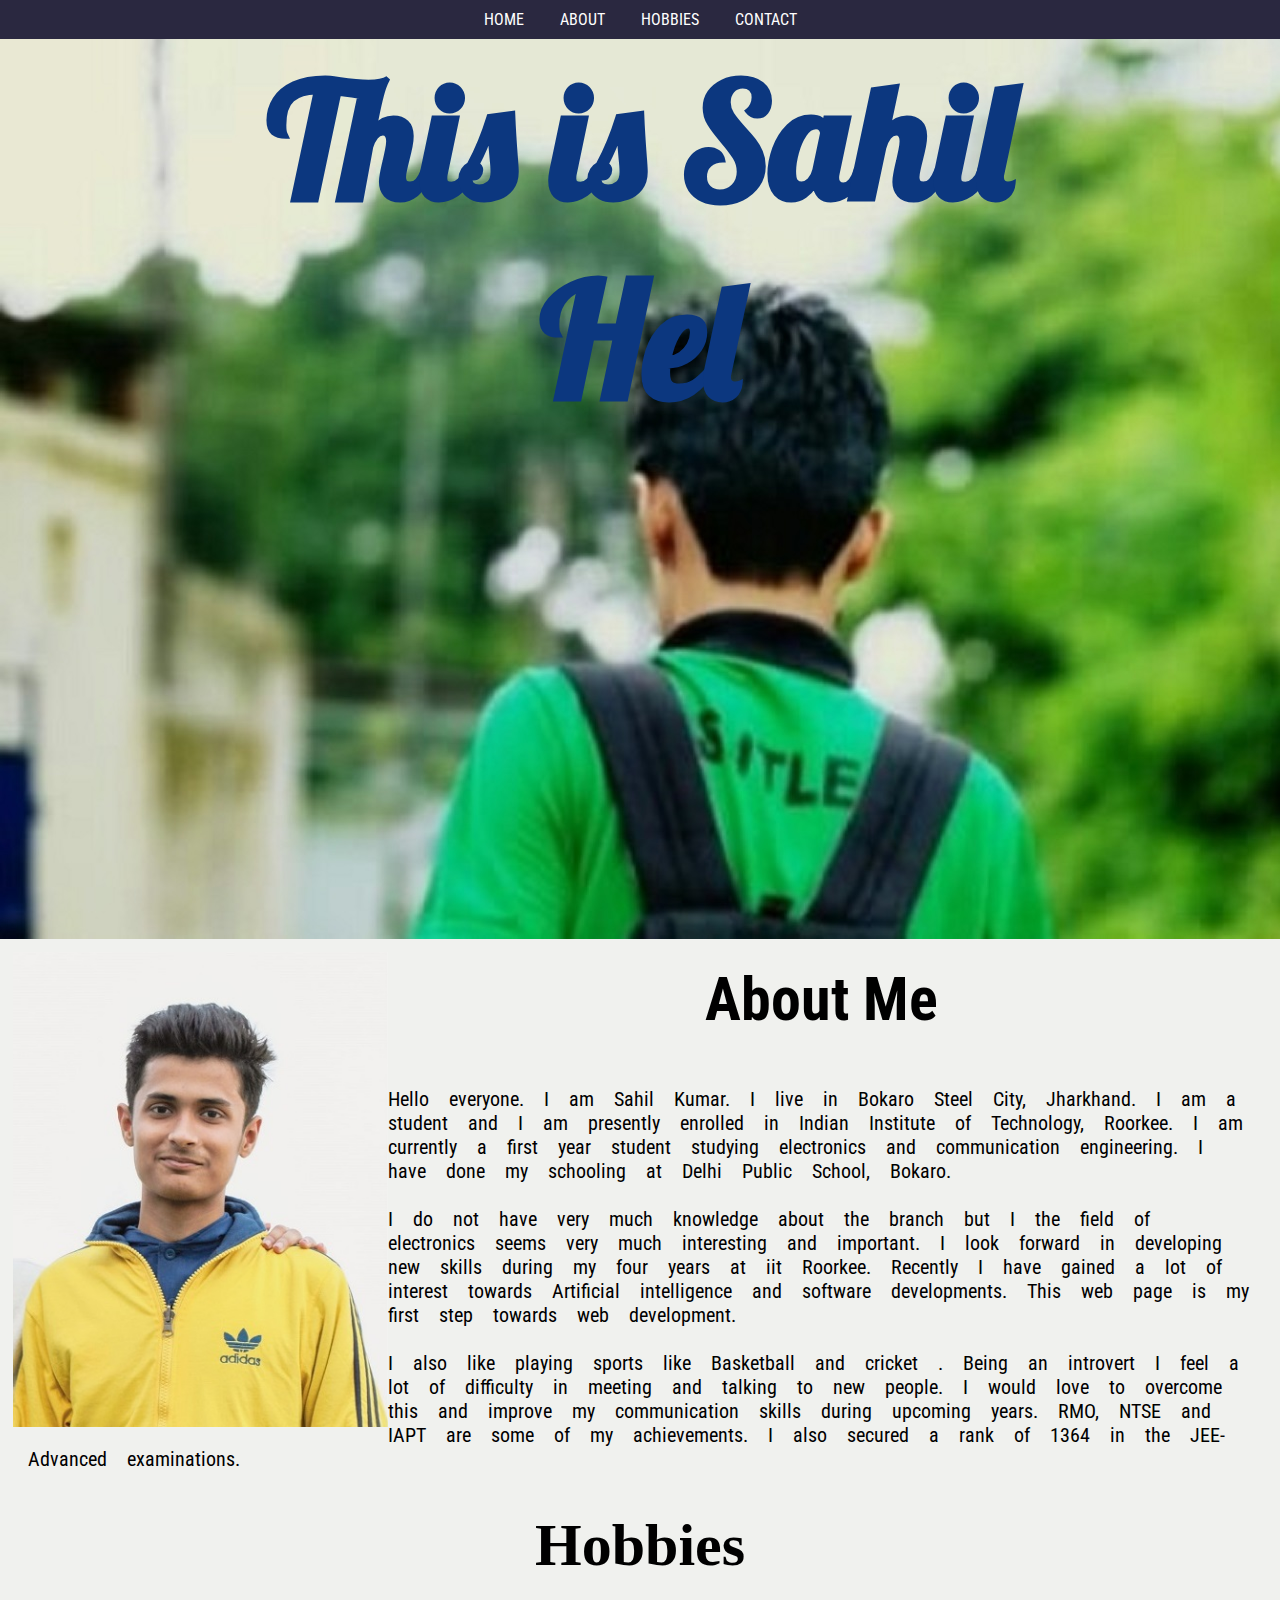
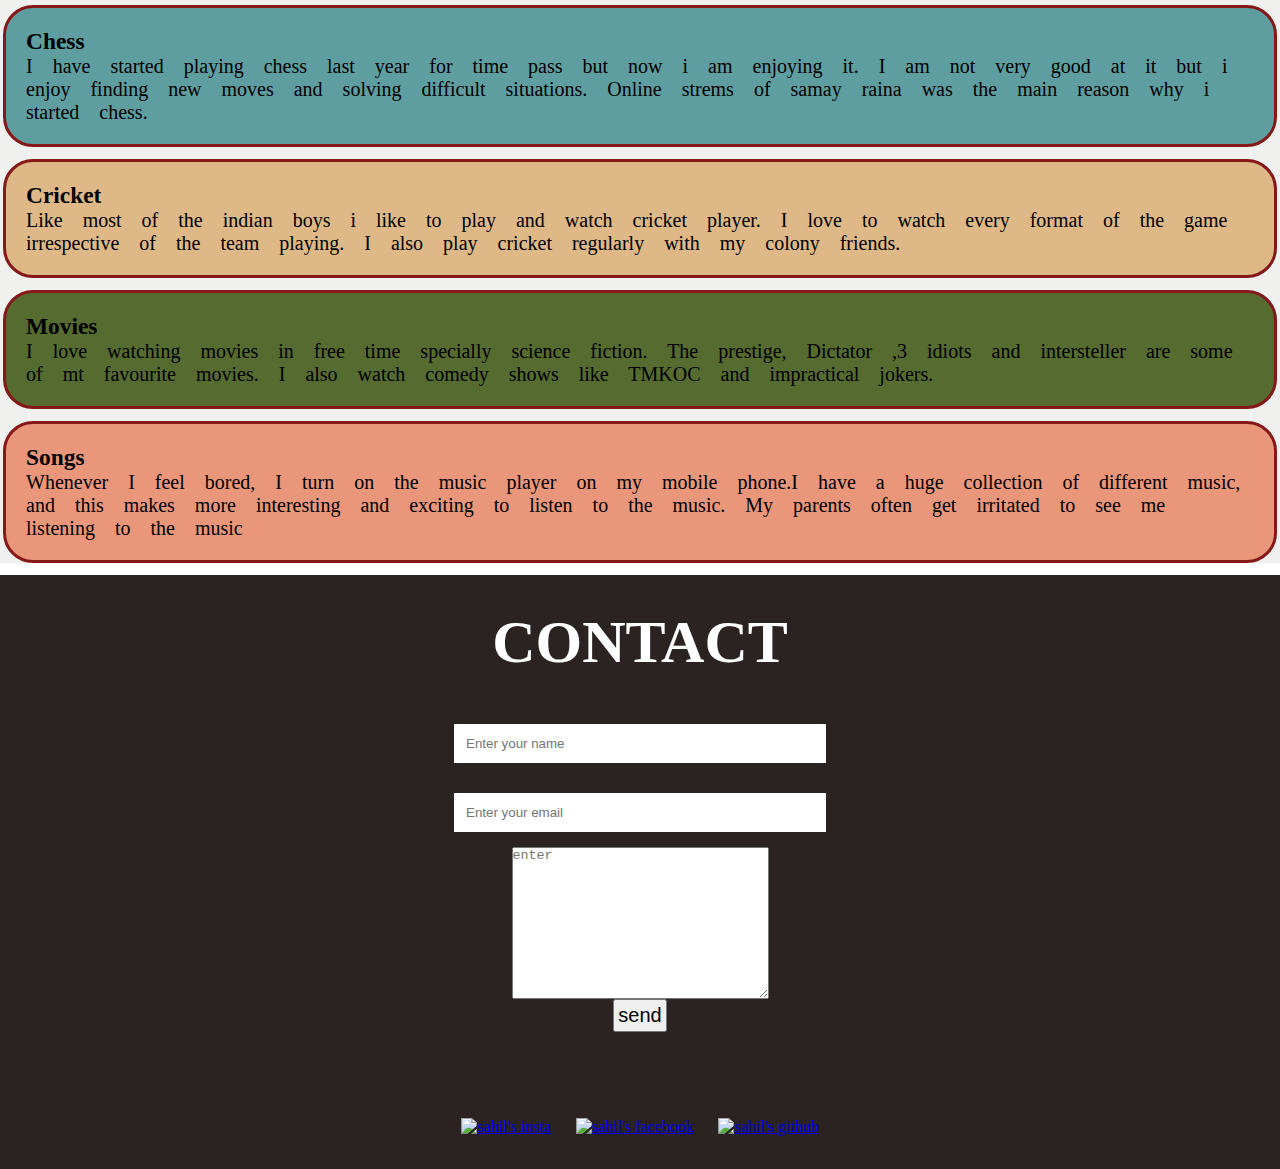
==== index.html @ eaf7bf75 "portfolio" ====
<!DOCTYPE html>
<html lang="en">

<head>
    <meta charset="UTF-8">
    <meta http-equiv="X-UA-Compatible" content="IE=edge">
    <meta name="viewport" content="width=device-width, initial-scale=1.0">
    <title>Document</title>
    <link rel="stylesheet" href="style.css">
</head>

<body>
    <nav class="upperbar">
        <ul>
            <li><a href="#home">HOME</a></li>
            <li><a href="#about">ABOUT</a></li>
            <li><a href="#hobby">HOBBIES</a></li>
            <li><a href="#contact">CONTACT</a></li>
        </ul>
    </nav>
    <section id="home">
        <div class="main">
            <div><h1 id="sahil">This is Sahil</h1><h1 id="text">Hello</h1></div>
        </div>
    </section>
    <section id="about">
        <p style="float: left;"><img src="img2.jpg" height="475px"></p>
        <h1 class="headings">About Me</h1>
        <p id="aboutpara">
            <br>Hello everyone. I am Sahil Kumar. I live in Bokaro Steel City, Jharkhand. I am a student and I am
            presently enrolled in Indian Institute of Technology, Roorkee. I am currently a first year student studying
            electronics and communication engineering. I have done my schooling at Delhi Public School, Bokaro.
            <br><br>I do not have very much knowledge about the branch but I the field of electronics seems very much
            interesting and important. I look forward in developing new skills during my four years at iit Roorkee.
            Recently I have gained a lot of interest towards Artificial intelligence and software developments. This web
            page is my first step towards web development. <br><br>I also like playing sports like Basketball and
            cricket . Being an introvert I feel a lot of difficulty in meeting and talking to new people. I would love
            to overcome this and improve my communication skills during upcoming years. RMO, NTSE and IAPT are some of
            my achievements. I also secured a rank of 1364 in the JEE-Advanced examinations.

        </p>
    </section>
    <section id="hobby">
        <h1 class="headings">Hobbies</h1>
        <div id="chess" class="items">
            <h3>Chess</h3>
            <p>I have started playing chess last year for time pass but now i am enjoying it. I am not very good at it
                but i enjoy finding new moves and solving difficult situations. Online strems of samay raina was the
                main reason why i started chess.</p>
        </div>
        <div id="cricket" class="items">
            <h3>Cricket</h3>
            <p>Like most of the indian boys i like to play and watch cricket player. I love to watch every format of the
                game irrespective of the team playing. I also play cricket regularly with my colony friends. </p>
        </div>
        <div id="movies" class="items">
            <h3>Movies</h3>
            <p>I love watching movies in free time specially science fiction. The prestige, Dictator ,3 idiots and
                intersteller are some of mt favourite movies. I also watch comedy shows like TMKOC and impractical
                jokers.</p>

        </div>
        <div id="songs" class="items">
            <h3>Songs</h3>
            <p>Whenever I feel bored, I turn on the music player on my mobile phone.I have a huge collection of
                different music, and this makes more interesting and exciting to listen to the music. My parents often
                get irritated to see me listening to the music</p>
        </div>

    </section>
    <section id="contact">
        <h1 class="headings">CONTACT</h1>
        <form action="" class="form">
            <input type="text" name="neme" class="input" placeholder="Enter your name">
            <input type="email" name="email" class="input" placeholder="Enter your email">
            <textarea name="msg" id="msg" cols="30" rows="10" placeholder="enter"></textarea>
            <input type="submit" value="send" id="send">
        </form>
        <br><br><br>
        <div id="social">
        <div class="row"><a href="https://www.instagram.com/sahil_piem/" target="_main"><img
                    src="https://www.edigitalagency.com.au/wp-content/uploads/new-instagram-logo-png-transparent.png"
                    alt="sahil's insta" width="40"></a></div>
        <div class="row"><a href="https://www.facebook.com/profile.php?id=100024228339063" target="_main"><img
                    src="https://cdn.pixabay.com/photo/2018/05/08/18/25/facebook-3383596_1280.png"
                    alt="sahil's facebook" width="40"></a></div>
        <div class="row"><a href="https://github.com/sa-pi-em" target="_main"><img
                    src="https://cdn-icons-png.flaticon.com/512/25/25231.png" alt="sahil's github"
                    width="40"></a></div>
        </div>
        </section>

    </section>
<script src="app.js"></script>
</body>

</html>
---- style.css ----
@import url('https://fonts.googleapis.com/css2?family=Pushster&display=swap');
@import url('https://fonts.googleapis.com/css2?family=Roboto+Condensed:wght@700&display=swap');
*{
    margin: 0;
    padding: 0;
    box-sizing: border-box;
}
.upperbar{
    display: flex;
    justify-content: center;
    background-color: rgb(42 40 64);
}
.upperbar ul{
    display: flex;
    list-style: none;
    margin: 10px;
}
.upperbar ul li{
    font-family: 'Roboto Condensed', sans-serif;
}
.upperbar ul li a{
    color: white;
    text-decoration: none;
    padding: 0px 18px;
}
#home{
    background: url('img (2).jpg');
    color: rgb(12 55 127);
    height: 100vh;
    width: 100%;
    font-size: 80px;
    font-family: 'Pushster', cursive;
}
.main{
    text-align: center;
}
.headings{
    font-size: 60px;
    text-align: center;
    padding: 1%;
}
#about{
    width: 100%;
    height: 100%;
    background-color: rgb(240, 241, 238);
    padding: 1%;
    font-family: 'Roboto Condensed', sans-serif;

}
#aboutpara{
    font-size: 20px;
        word-spacing: 15px;
        padding: 15px;
        display: block;
}
#hobby{
    background-color: rgb(240, 241, 238);
}
.items{
    border: 3px solid rgb(133, 24, 24);
    margin: 12px 3px;
    padding: 12px 3px;
    border-radius: 30px;
    font-size: 20px;
    word-spacing: 15px;
    font-weight:normal;
}
#chess{
    background-color: cadetblue;
    padding: 20px;
}
#cricket{
background-color: burlywood;
padding: 20px;}
#movies{
    background-color: darkolivegreen;
    padding: 20px;
}
#songs{
background-color: darksalmon;
padding: 20px;}
#contact{
    display: flex;
    flex-direction: column;
    box-sizing: border-box;
    background-color: rgb(43, 34, 34);
    color: white;
    padding: 20px;
}
.form{
    display: flex;
    flex-direction: column;
    box-sizing: border-box;
    align-items: center;
    margin: 20px 0px;
}
.input{
    padding: 12px;
    margin: 15px;
    width: 30%;
    border: none;
    outline: none;
}
#send{
    padding: 3px;
    font-size: 20px;
}
#send:hover{
    cursor:pointer;
}
#social {
    justify-content: center;
    display: flex;
  }
  .row{
      padding: 1%;
  }
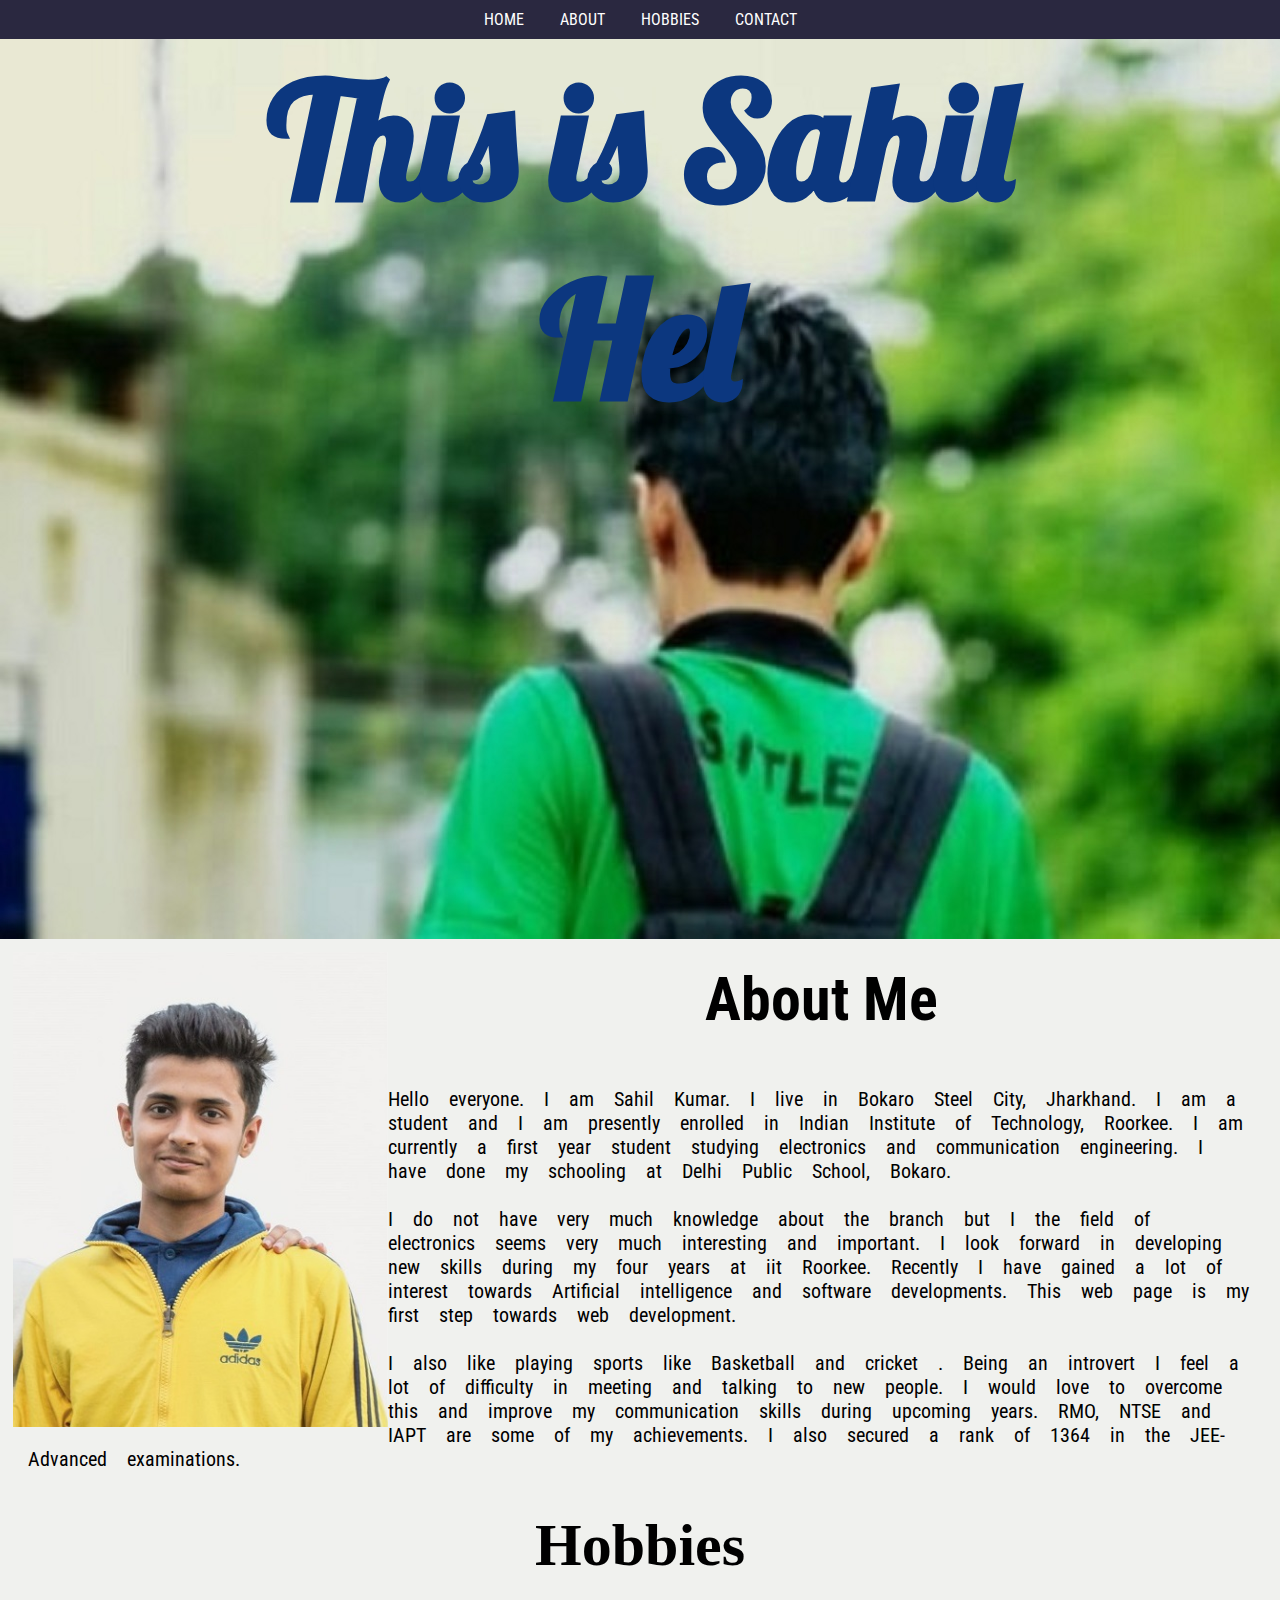
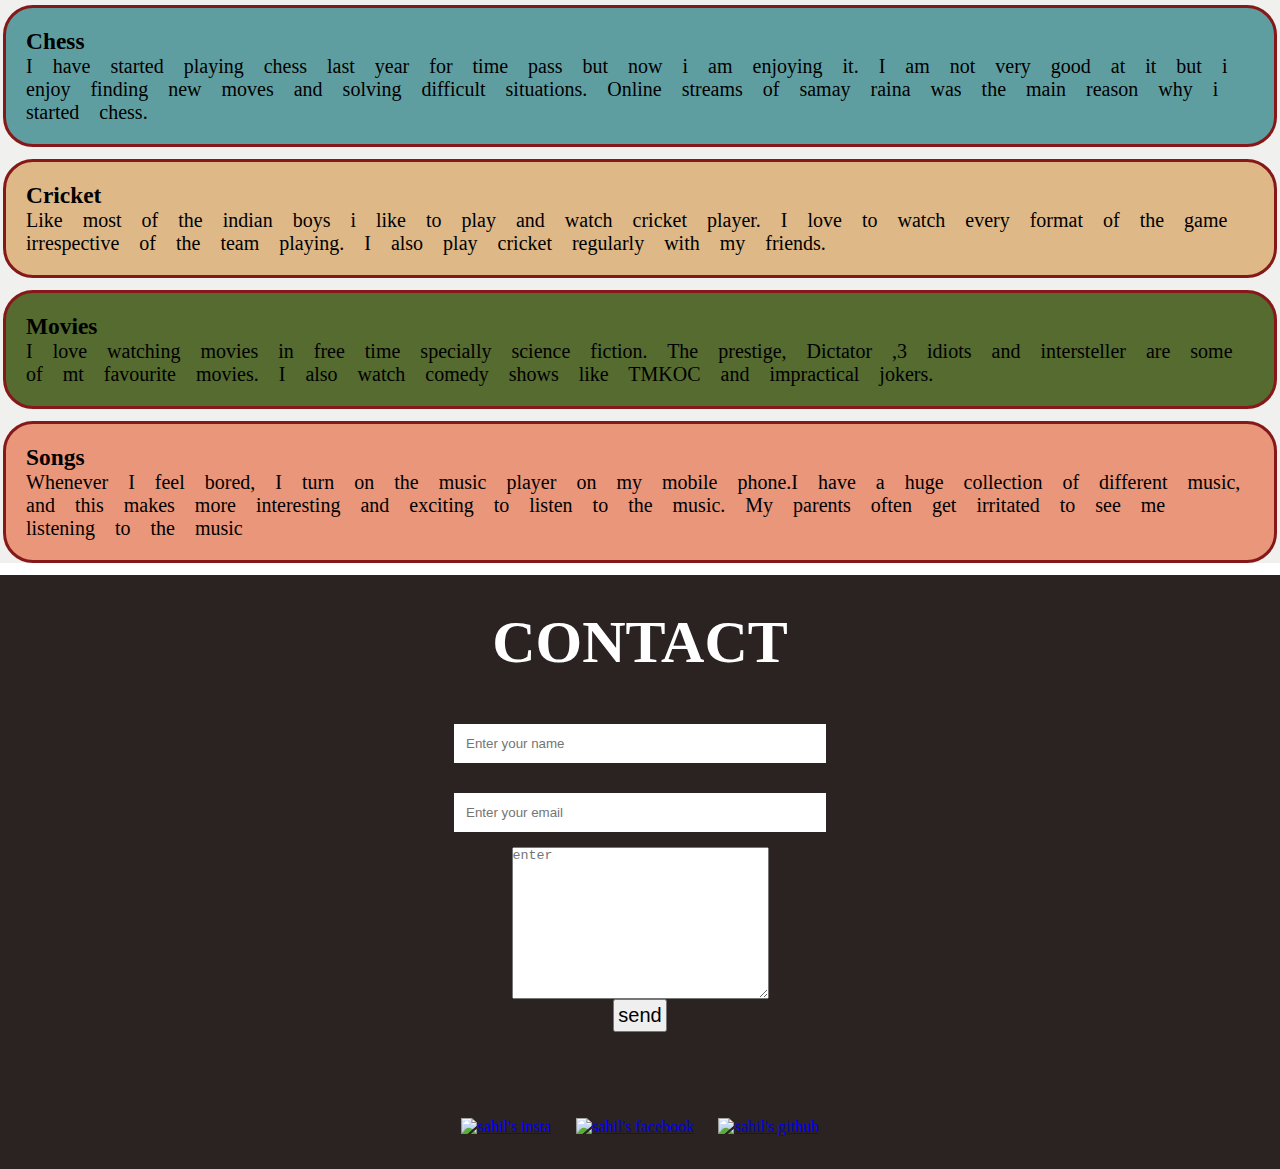
==== commit b99d674b: "update" ====
--- a/index.html
+++ b/index.html
@@ -45,13 +45,13 @@
         <div id="chess" class="items">
             <h3>Chess</h3>
             <p>I have started playing chess last year for time pass but now i am enjoying it. I am not very good at it
-                but i enjoy finding new moves and solving difficult situations. Online strems of samay raina was the
+                but i enjoy finding new moves and solving difficult situations. Online streams of samay raina was the
                 main reason why i started chess.</p>
         </div>
         <div id="cricket" class="items">
             <h3>Cricket</h3>
             <p>Like most of the indian boys i like to play and watch cricket player. I love to watch every format of the
-                game irrespective of the team playing. I also play cricket regularly with my colony friends. </p>
+                game irrespective of the team playing. I also play cricket regularly with my friends. </p>
         </div>
         <div id="movies" class="items">
             <h3>Movies</h3>
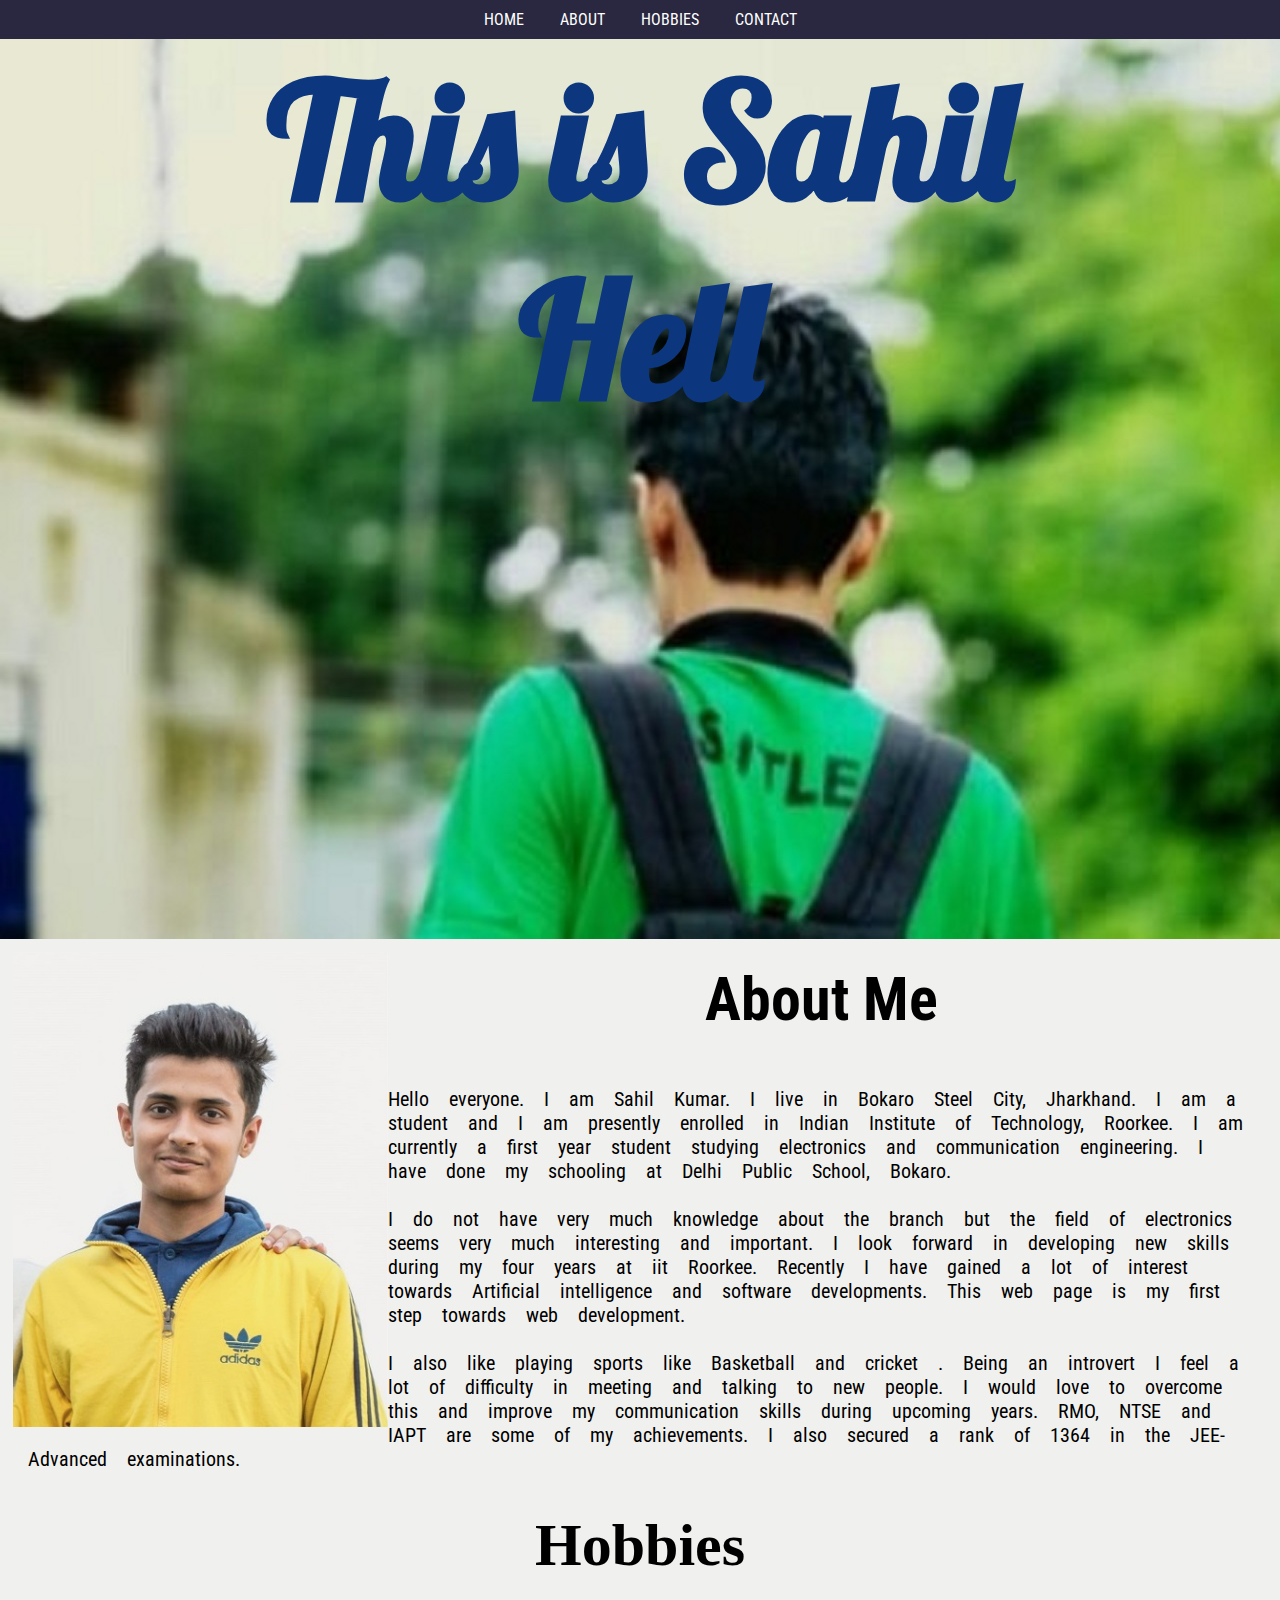
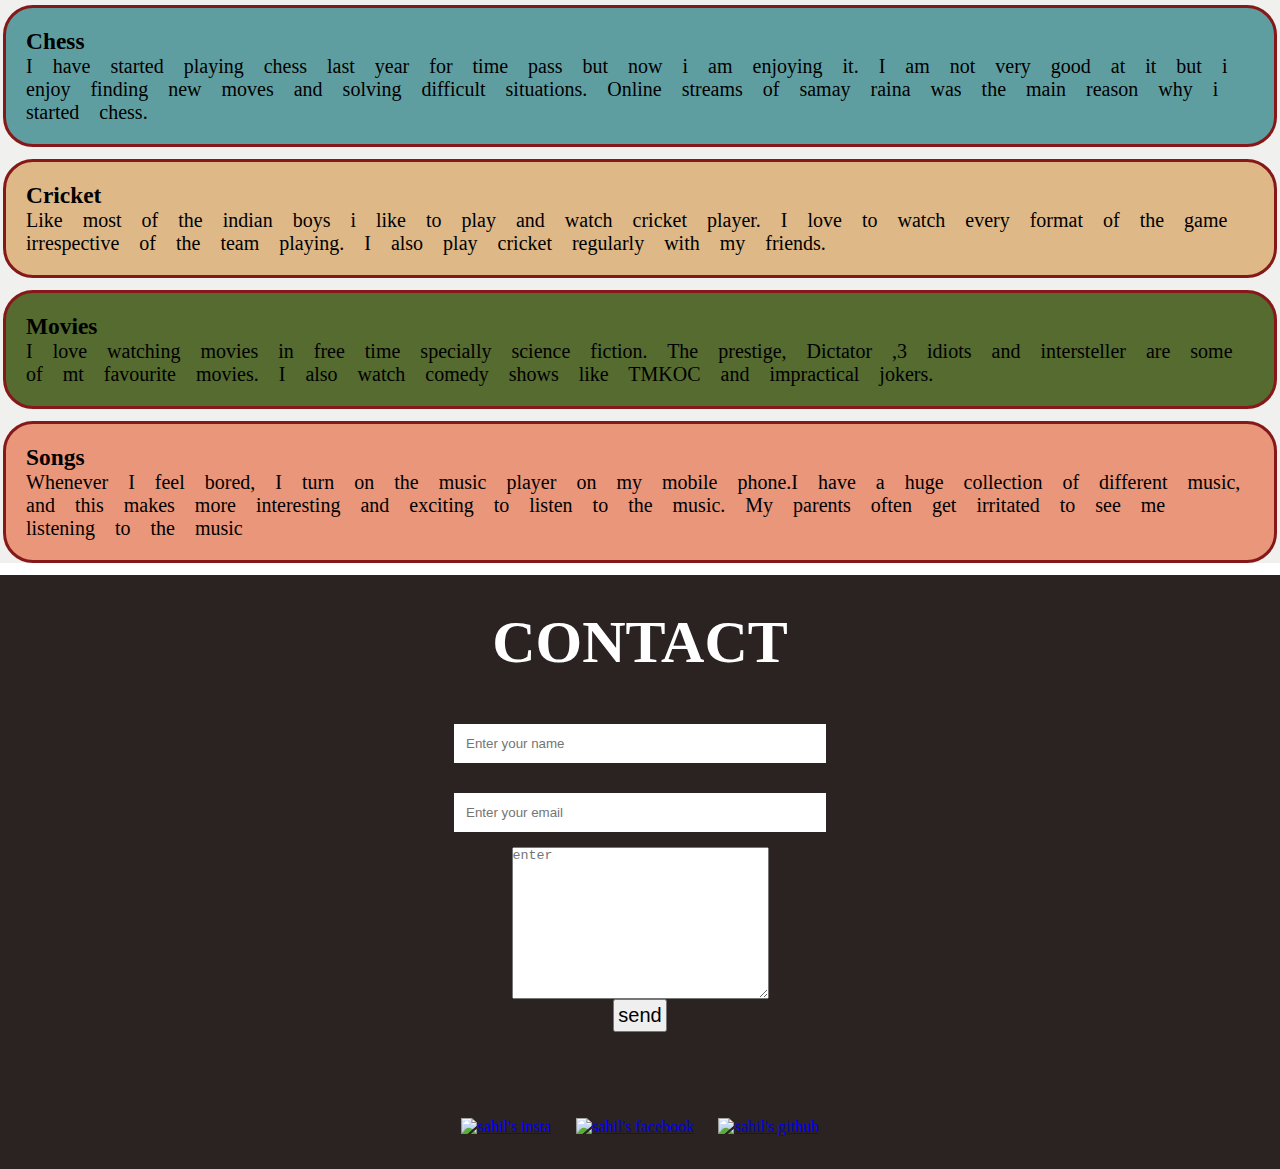
==== commit b287c710: "update" ====
--- a/index.html
+++ b/index.html
@@ -30,7 +30,7 @@
             <br>Hello everyone. I am Sahil Kumar. I live in Bokaro Steel City, Jharkhand. I am a student and I am
             presently enrolled in Indian Institute of Technology, Roorkee. I am currently a first year student studying
             electronics and communication engineering. I have done my schooling at Delhi Public School, Bokaro.
-            <br><br>I do not have very much knowledge about the branch but I the field of electronics seems very much
+            <br><br>I do not have very much knowledge about the branch but the field of electronics seems very much
             interesting and important. I look forward in developing new skills during my four years at iit Roorkee.
             Recently I have gained a lot of interest towards Artificial intelligence and software developments. This web
             page is my first step towards web development. <br><br>I also like playing sports like Basketball and
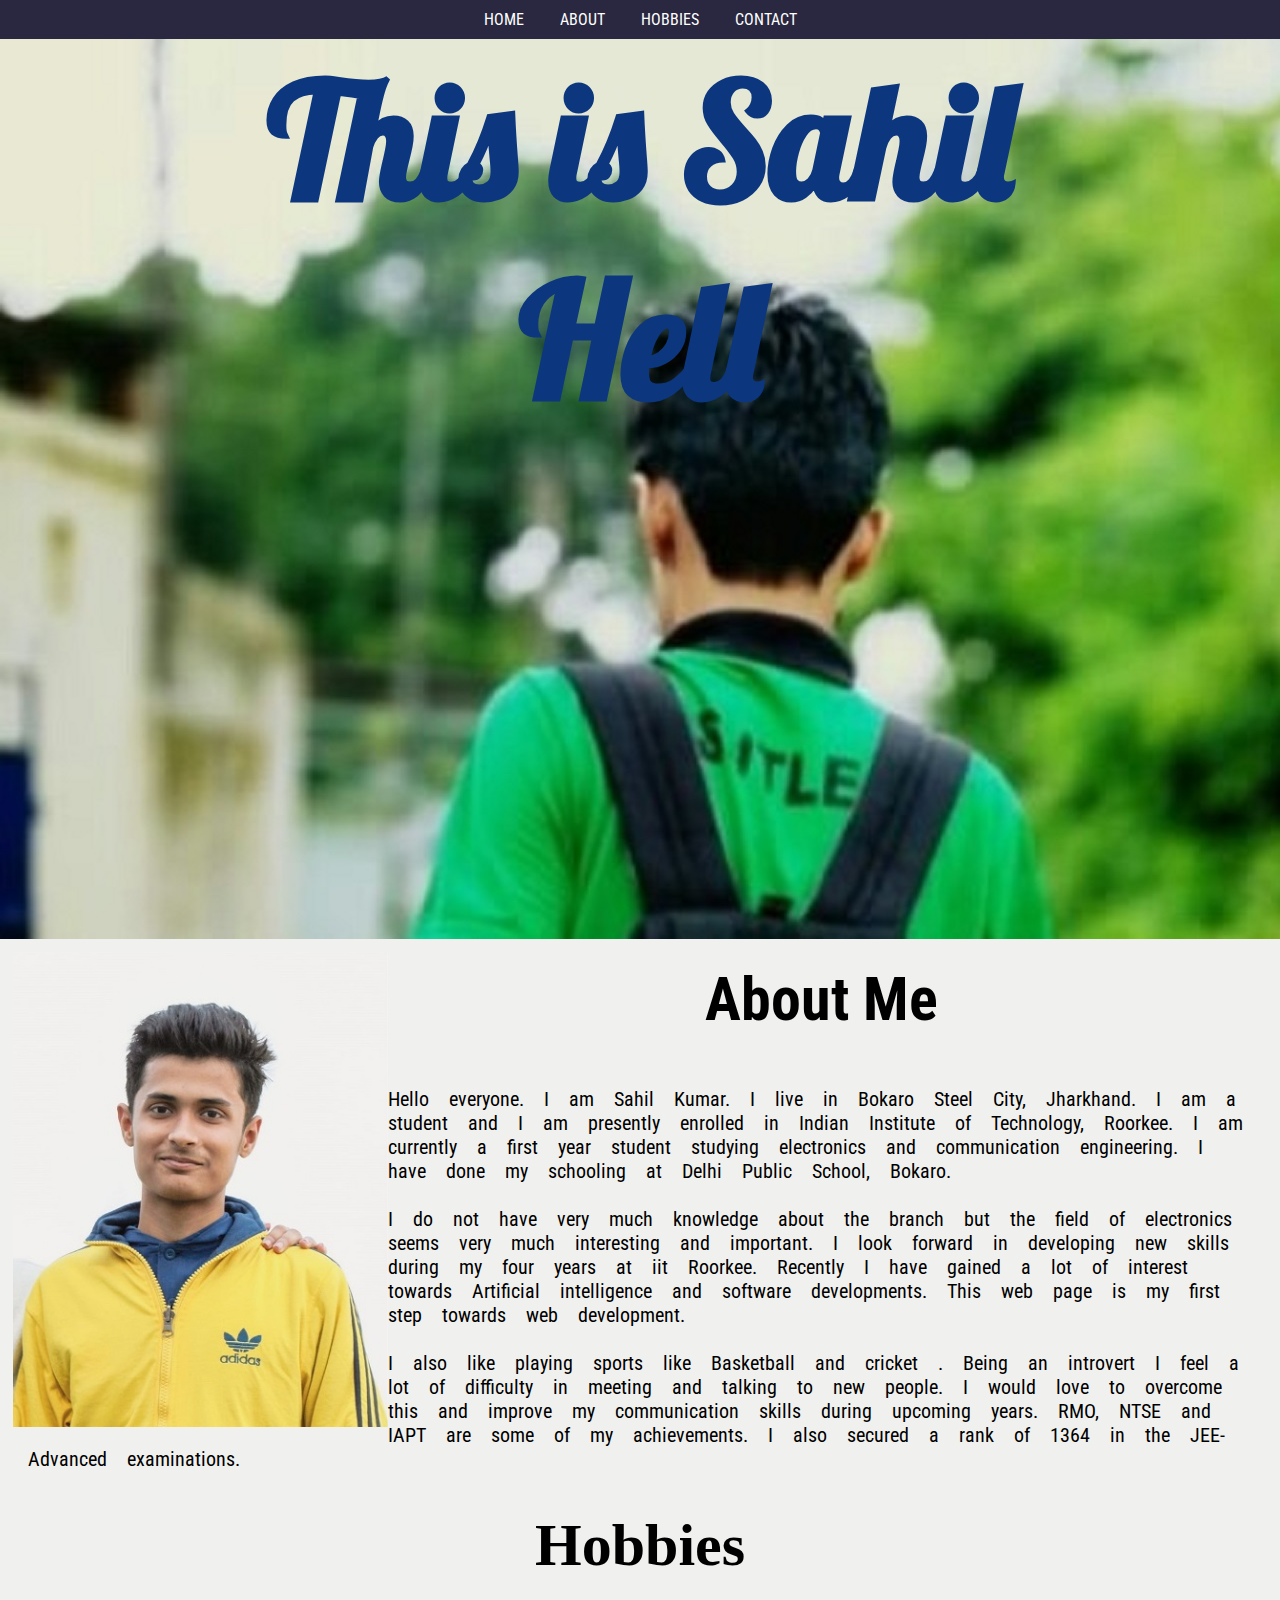
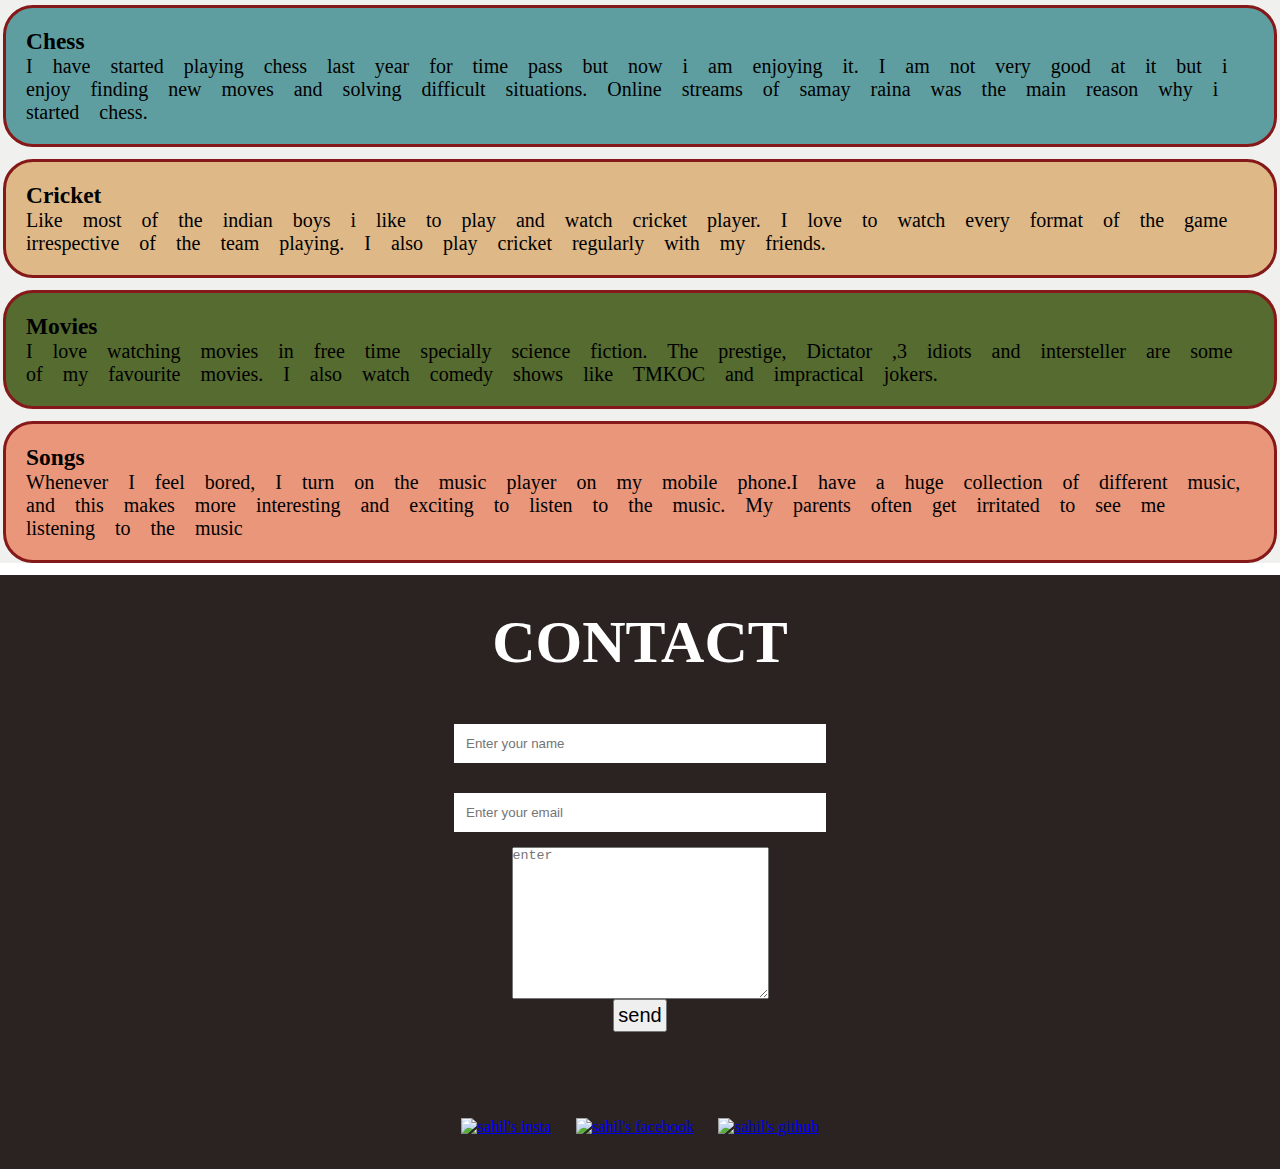
==== commit 09944212: "update" ====
--- a/index.html
+++ b/index.html
@@ -56,7 +56,7 @@
         <div id="movies" class="items">
             <h3>Movies</h3>
             <p>I love watching movies in free time specially science fiction. The prestige, Dictator ,3 idiots and
-                intersteller are some of mt favourite movies. I also watch comedy shows like TMKOC and impractical
+                intersteller are some of my favourite movies. I also watch comedy shows like TMKOC and impractical
                 jokers.</p>
 
         </div>
--- a/style.css
+++ b/style.css
@@ -25,6 +25,8 @@
 }
 #home{
     background: url('img (2).jpg');
+    background-repeat: no-repeat;
+    background-size:cover;
     color: rgb(12 55 127);
     height: 100vh;
     width: 100%;
